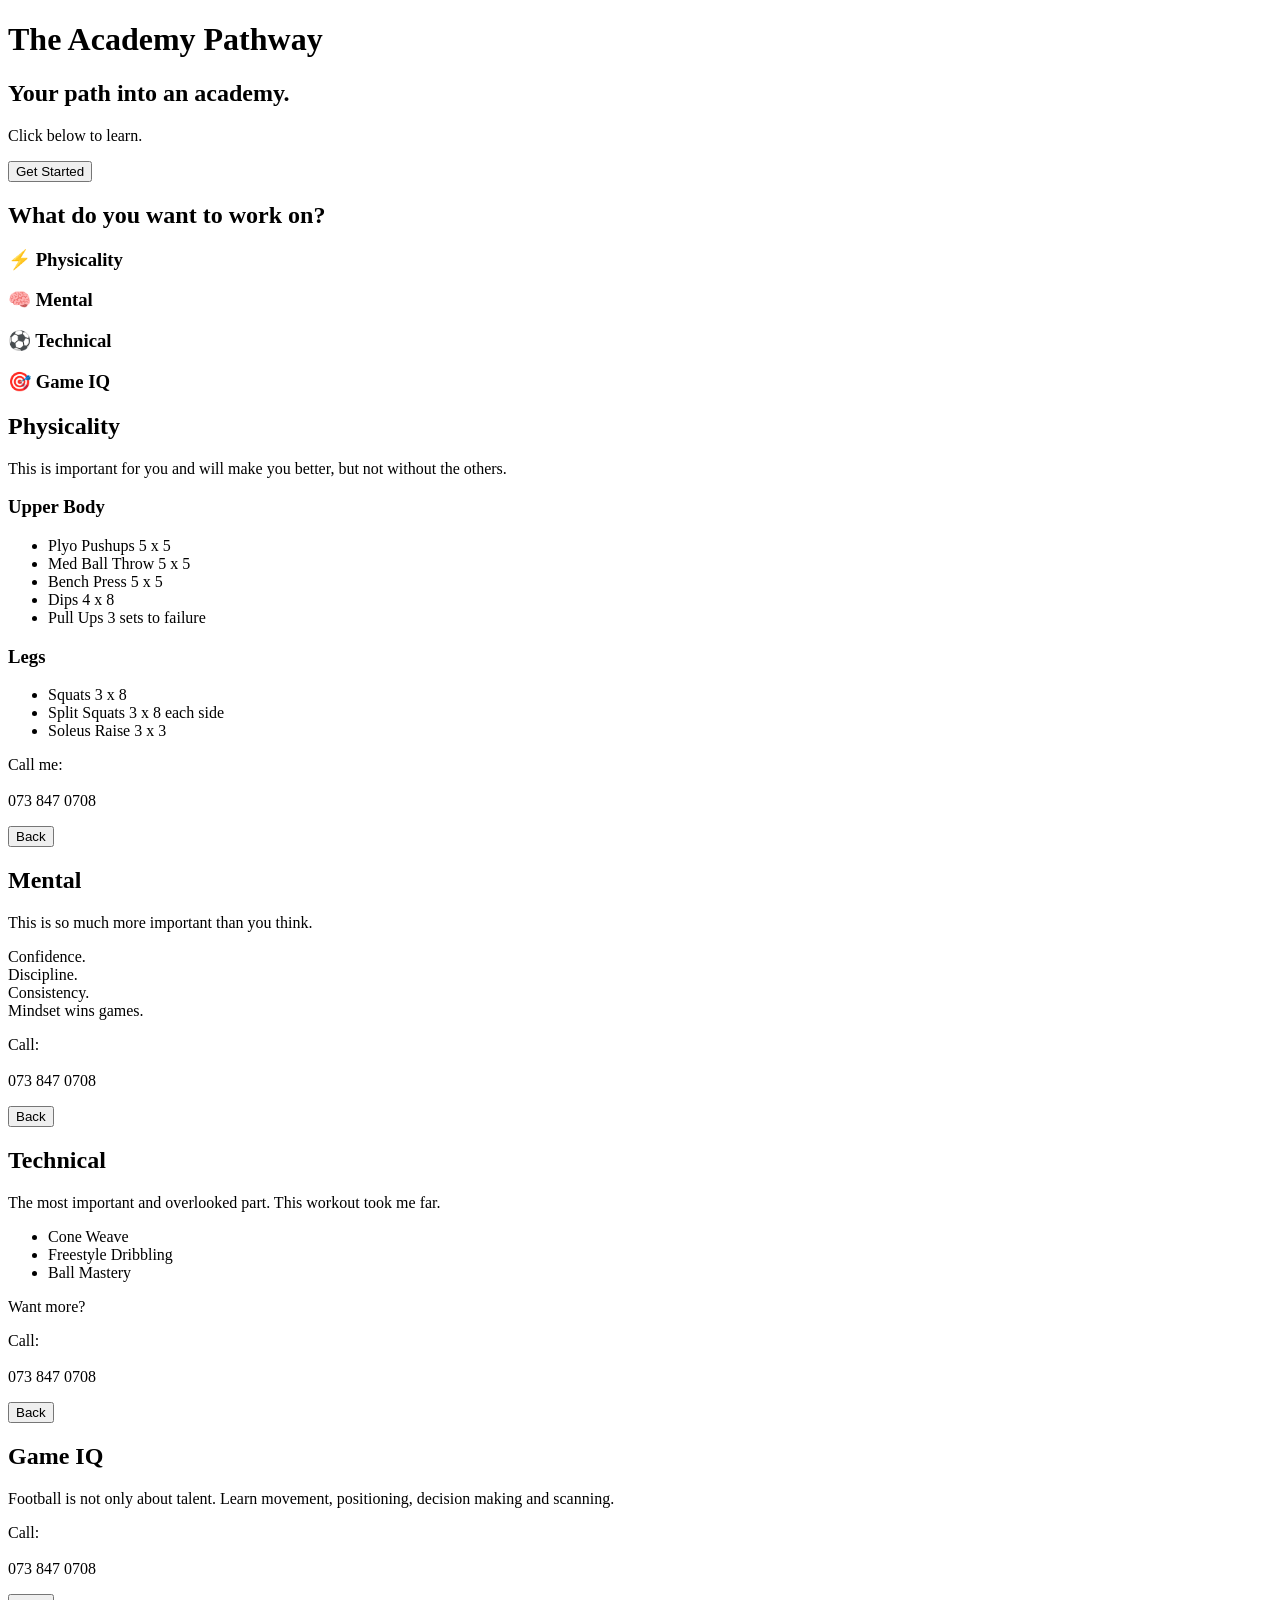
==== index.html @ fdd37b8c "Added index.html" ====
<!DOCTYPE html>
<html lang="en">
<head>
<meta charset="UTF-8">
<meta name="viewport" content="width=device-width, initial-scale=1.0">
<title>The Academy Pathway</title>
<link rel="stylesheet" href="style.css">
</head>

<body>

<header>
<h1>The Academy Pathway</h1>
</header>

<section class="hero">
<h2>Your path into an academy.</h2>
<p>Click below to learn.</p>
<button onclick="showMenu()">Get Started</button>
</section>

<div id="menu" class="hidden">

<h2>What do you want to work on?</h2>

<div class="cards">

<div class="card" onclick="showPage('physical')">
<h3>⚡ Physicality</h3>
</div>

<div class="card" onclick="showPage('mental')">
<h3>🧠 Mental</h3>
</div>

<div class="card" onclick="showPage('technical')">
<h3>⚽ Technical</h3>
</div>

<div class="card" onclick="showPage('iq')">
<h3>🎯 Game IQ</h3>
</div>

</div>

</div>

<div id="physical" class="page hidden">

<h2>Physicality</h2>

<p>
This is important for you and will make you better,
but not without the others.
</p>

<h3>Upper Body</h3>

<ul>
<li>Plyo Pushups 5 x 5</li>
<li>Med Ball Throw 5 x 5</li>
<li>Bench Press 5 x 5</li>
<li>Dips 4 x 8</li>
<li>Pull Ups 3 sets to failure</li>
</ul>

<h3>Legs</h3>

<ul>
<li>Squats 3 x 8</li>
<li>Split Squats 3 x 8 each side</li>
<li>Soleus Raise 3 x 3</li>
</ul>

<p class="contact">
Call me:
<br><br>
073 847 0708
</p>

<button onclick="back()">Back</button>

</div>

<div id="mental" class="page hidden">

<h2>Mental</h2>

<p>
This is so much more important than you think.
</p>

<p>
Confidence.<br>
Discipline.<br>
Consistency.<br>
Mindset wins games.
</p>

<p class="contact">
Call:
<br><br>
073 847 0708
</p>

<button onclick="back()">Back</button>

</div>

<div id="technical" class="page hidden">

<h2>Technical</h2>

<p>
The most important and overlooked part.
This workout took me far.
</p>

<ul>
<li>Cone Weave</li>
<li>Freestyle Dribbling</li>
<li>Ball Mastery</li>
</ul>

<p>
Want more?
</p>

<p class="contact">
Call:
<br><br>
073 847 0708
</p>

<button onclick="back()">Back</button>

</div>

<div id="iq" class="page hidden">

<h2>Game IQ</h2>

<p>
Football is not only about talent.
Learn movement,
positioning,
decision making
and scanning.
</p>

<p class="contact">
Call:
<br><br>
073 847 0708
</p>

<button onclick="back()">Back</button>

</div>

<script src="script.js"></script>

</body>
</html>
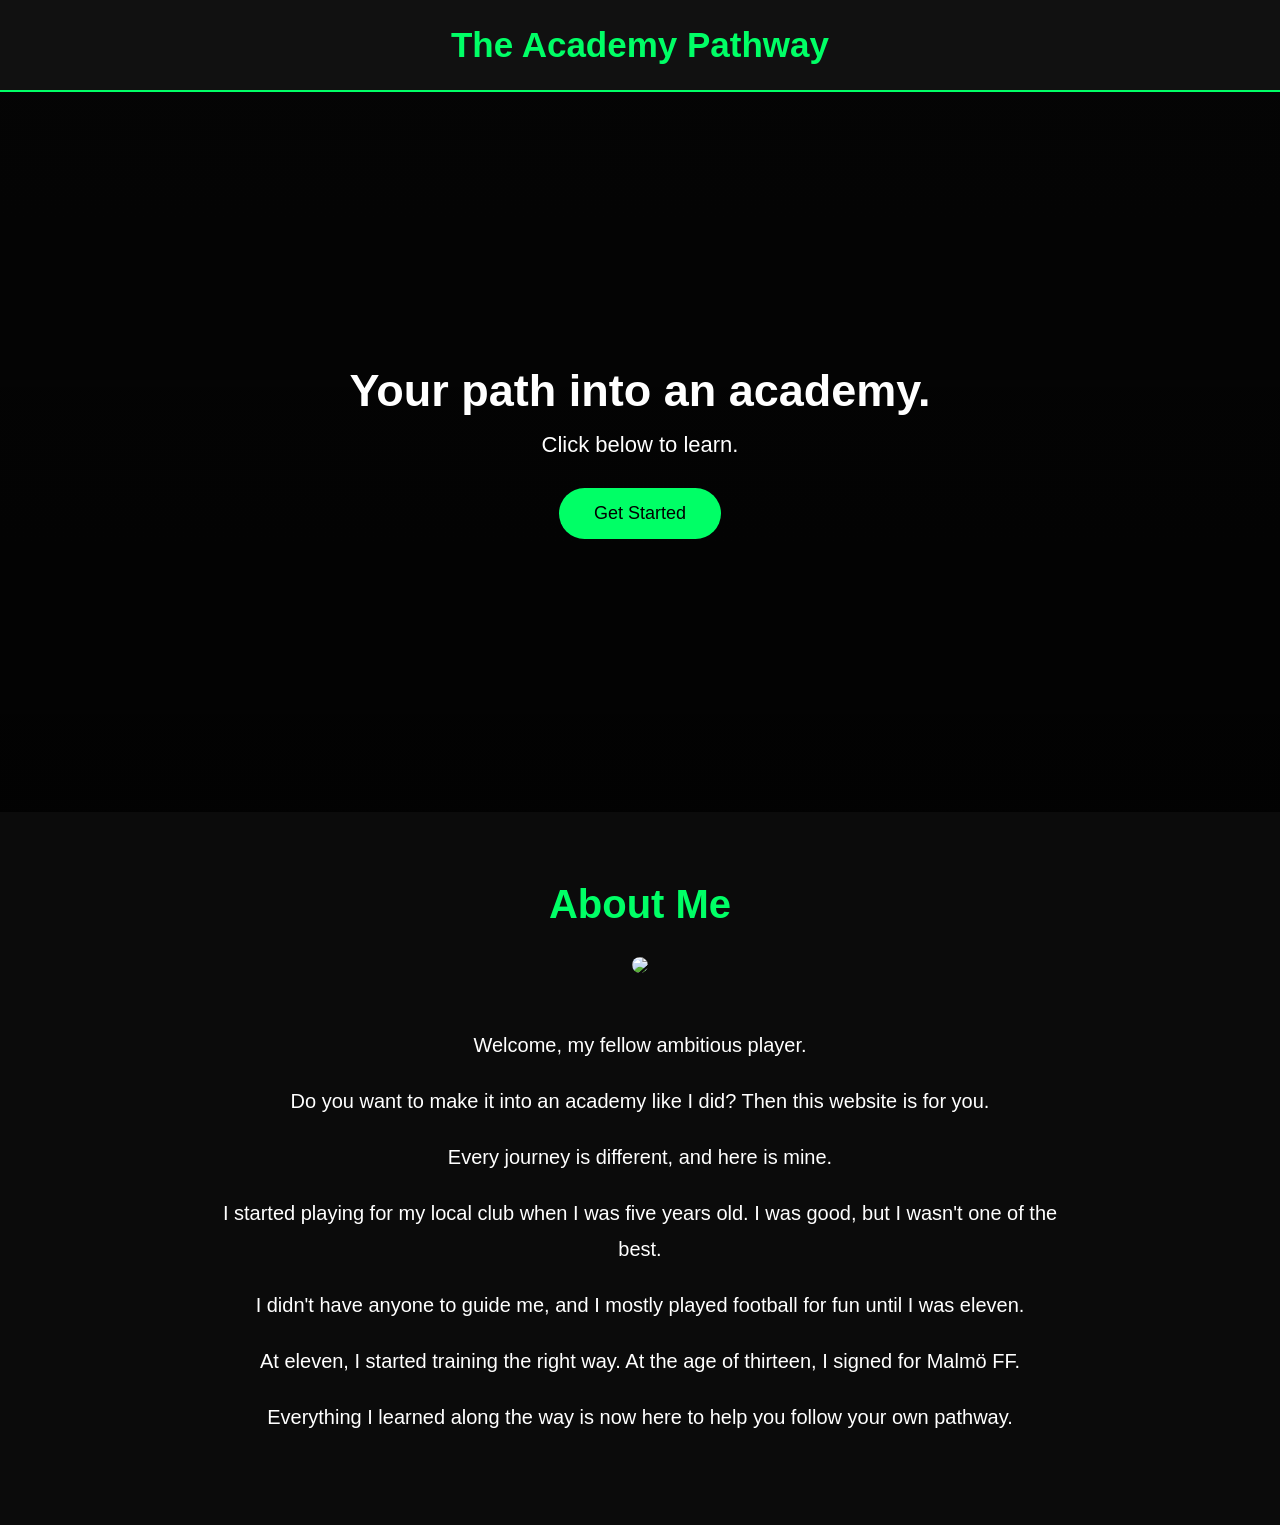
==== commit a47280c9: "Added About Me section" ====
--- a/index.html
+++ b/index.html
@@ -157,7 +157,41 @@
 <button onclick="back()">Back</button>
 
 </div>
+<section class="about">
 
+<h2>About Me</h2>
+
+<img src="https://images.unsplash.com/photo-1547347298-4074fc3086f0" class="about-img">
+
+<p>
+Welcome, my fellow ambitious player.
+</p>
+
+<p>
+Do you want to make it into an academy like I did? Then this website is for you.
+</p>
+
+<p>
+Every journey is different, and here is mine.
+</p>
+
+<p>
+I started playing for my local club when I was five years old. I was good, but I wasn't one of the best.
+</p>
+
+<p>
+I didn't have anyone to guide me, and I mostly played football for fun until I was eleven.
+</p>
+
+<p>
+At eleven, I started training the right way. At the age of thirteen, I signed for Malmö FF.
+</p>
+
+<p>
+Everything I learned along the way is now here to help you follow your own pathway.
+</p>
+
+</section>
 <script src="script.js"></script>
 
 </body>
--- a/style.css
+++ b/style.css
@@ -0,0 +1,166 @@
+* {
+    margin: 0;
+    padding: 0;
+    box-sizing: border-box;
+    font-family: Arial, sans-serif;
+}
+
+body {
+    background: #0b0b0b;
+    color: white;
+    text-align: center;
+}
+
+header {
+    padding: 25px;
+    background: #111;
+    border-bottom: 2px solid #00ff66;
+}
+
+header h1 {
+    font-size: 35px;
+    color: #00ff66;
+}
+
+.hero {
+    height: 80vh;
+    display: flex;
+    flex-direction: column;
+    justify-content: center;
+    align-items: center;
+    background-image: linear-gradient(
+        rgba(0,0,0,0.6),
+        rgba(0,0,0,0.8)
+    ), url("https://images.unsplash.com/photo-1579952363873-27f3bade9f55");
+    background-size: cover;
+    background-position: center;
+}
+
+.hero h2 {
+    font-size: 45px;
+    margin-bottom: 15px;
+}
+
+.hero p {
+    font-size: 22px;
+    margin-bottom: 30px;
+}
+
+button {
+    background: #00ff66;
+    color: black;
+    border: none;
+    padding: 15px 35px;
+    font-size: 18px;
+    border-radius: 30px;
+    cursor: pointer;
+    transition: 0.3s;
+}
+
+button:hover {
+    transform: scale(1.1);
+    background: white;
+}
+
+#menu {
+    padding: 40px;
+}
+
+.cards {
+    display: grid;
+    grid-template-columns: repeat(2, 1fr);
+    gap: 25px;
+    max-width: 800px;
+    margin: 30px auto;
+}
+
+.card {
+    background: #151515;
+    padding: 40px;
+    border-radius: 15px;
+    cursor: pointer;
+    border: 2px solid #00ff66;
+    transition: 0.3s;
+}
+
+.card:hover {
+    transform: translateY(-10px);
+    background: #202020;
+}
+
+.card h3 {
+    font-size: 25px;
+}
+
+.page {
+    padding: 50px;
+    max-width: 800px;
+    margin: auto;
+}
+
+.page h2 {
+    color: #00ff66;
+    font-size: 35px;
+    margin-bottom: 20px;
+}
+
+.page p {
+    font-size: 20px;
+    line-height: 1.6;
+    margin: 20px;
+}
+
+ul {
+    list-style: none;
+    font-size: 18px;
+    line-height: 2;
+}
+
+.contact {
+    color: #00ff66;
+    font-size: 22px;
+    font-weight: bold;
+}
+
+.hidden {
+    display: none;
+}
+
+@media(max-width:700px) {
+
+    .cards {
+        grid-template-columns: 1fr;
+    }
+
+    .hero h2 {
+        font-size: 30px;
+    }
+
+    header h1 {
+        font-size: 25px;
+    }
+}.about{
+padding:70px 20px;
+max-width:900px;
+margin:auto;
+text-align:center;
+}
+
+.about h2{
+font-size:40px;
+color:#00ff66;
+margin-bottom:30px;
+}
+
+.about-img{
+width:100%;
+max-width:700px;
+border-radius:20px;
+margin-bottom:30px;
+}
+
+.about p{
+font-size:20px;
+line-height:1.8;
+margin:20px 0;
+}
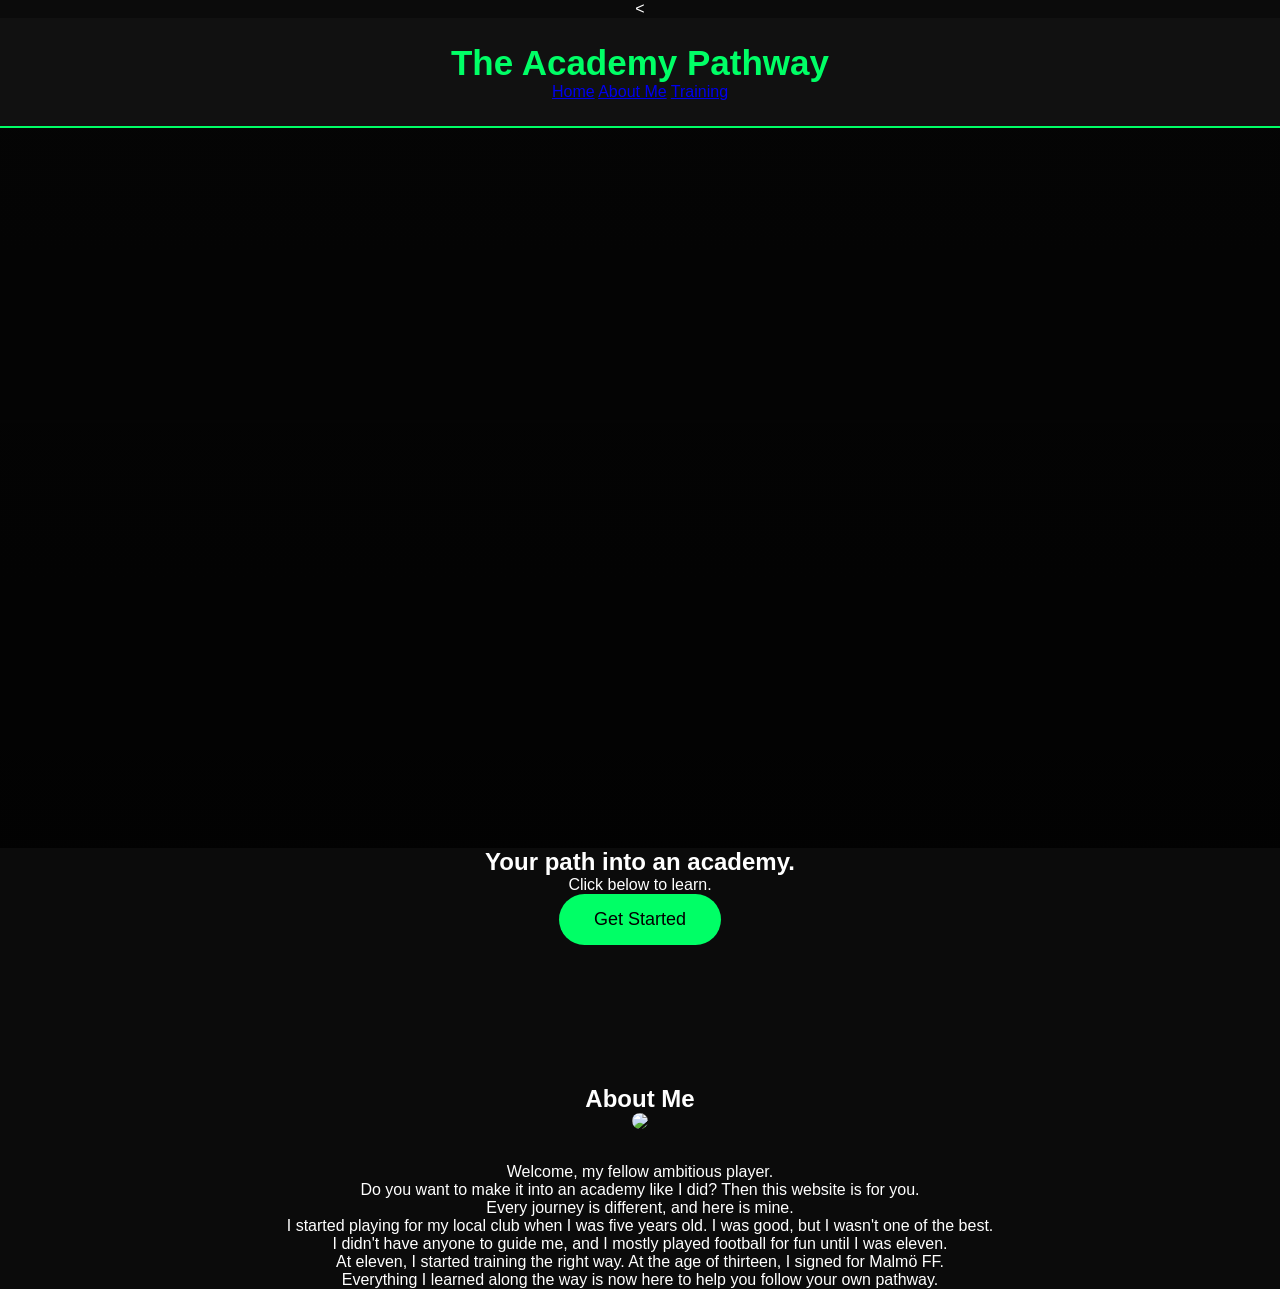
==== commit 34b7457d: "Added navigation menu" ====
--- a/index.html
+++ b/index.html
@@ -9,17 +9,30 @@
 
 <body>
 
-<header>
+<<header>
+
 <h1>The Academy Pathway</h1>
+
+<nav>
+
+<a href="#home">Home</a>
+
+<a href="#about">About Me</a>
+
+<a href="#training">Training</a>
+
+</nav>
+
 </header>
 
-<section class="hero">
+<section class="hero" id="home"></section>
 <h2>Your path into an academy.</h2>
 <p>Click below to learn.</p>
 <button onclick="showMenu()">Get Started</button>
 </section>
 
 <div id="menu" class="hidden">
+<a id="training"></a>
 
 <h2>What do you want to work on?</h2>
 
@@ -157,7 +170,7 @@
 <button onclick="back()">Back</button>
 
 </div>
-<section class="about">
+<section class="about" id="about"></section>
 
 <h2>About Me</h2>
 
--- a/style.css
+++ b/style.css
@@ -163,4 +163,18 @@
 font-size:20px;
 line-height:1.8;
 margin:20px 0;
+nav{
+margin-top:15px;
+}
+
+nav a{
+color:white;
+text-decoration:none;
+margin:0 20px;
+font-size:20px;
+font-weight:bold;
+}
+
+nav a:hover{
+color:#00ff66;
 }
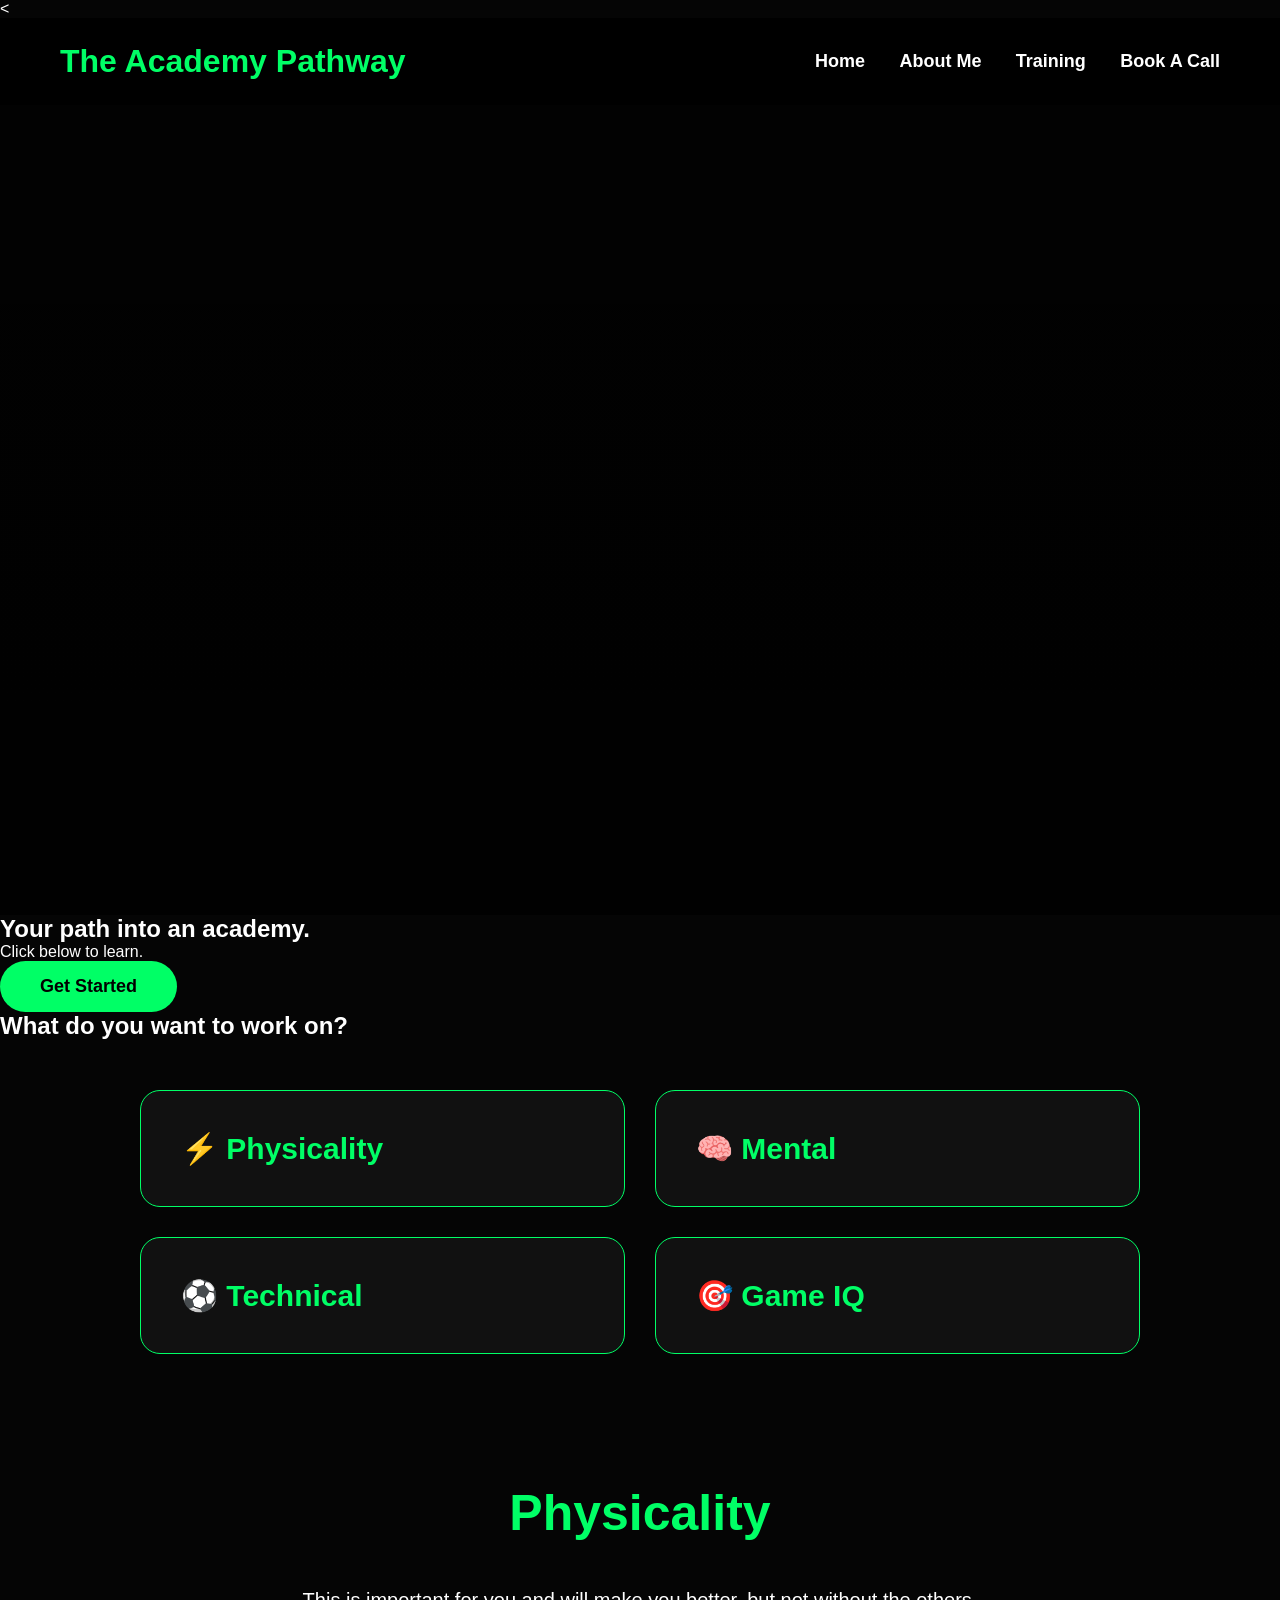
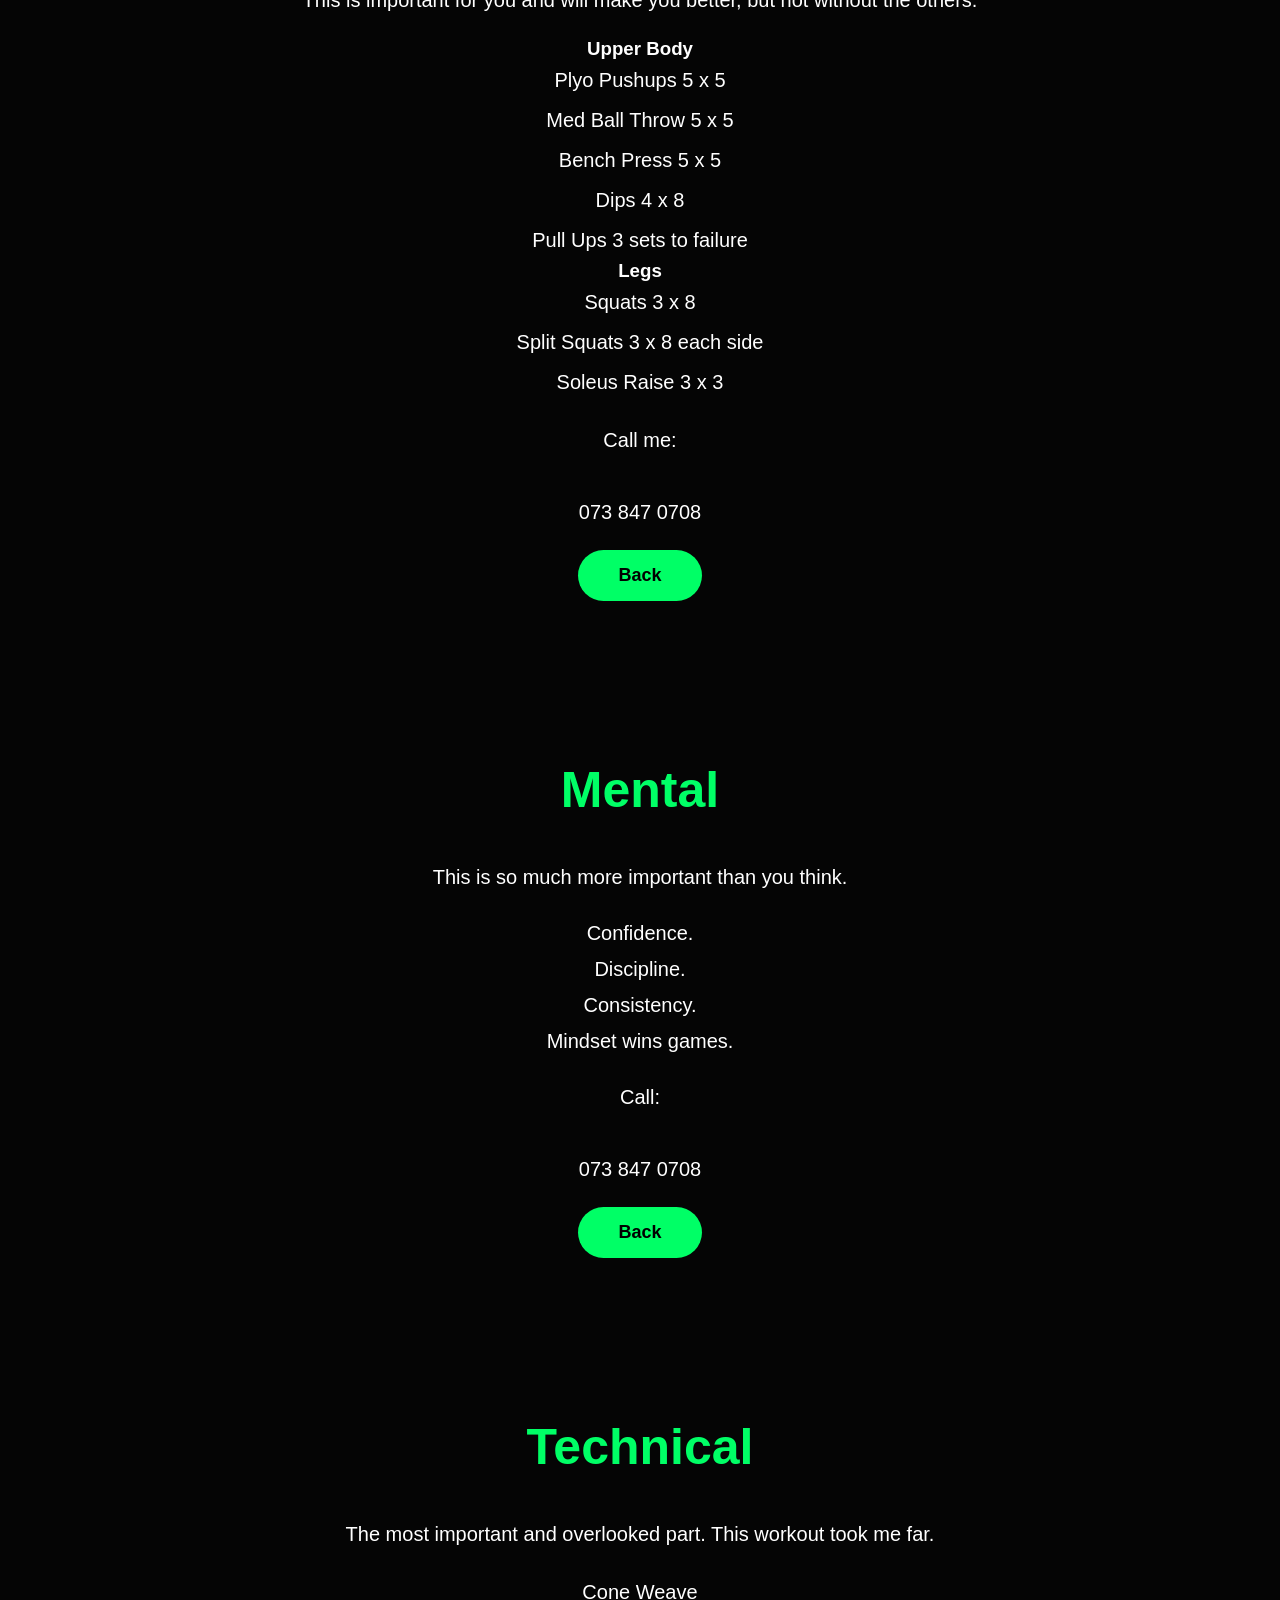
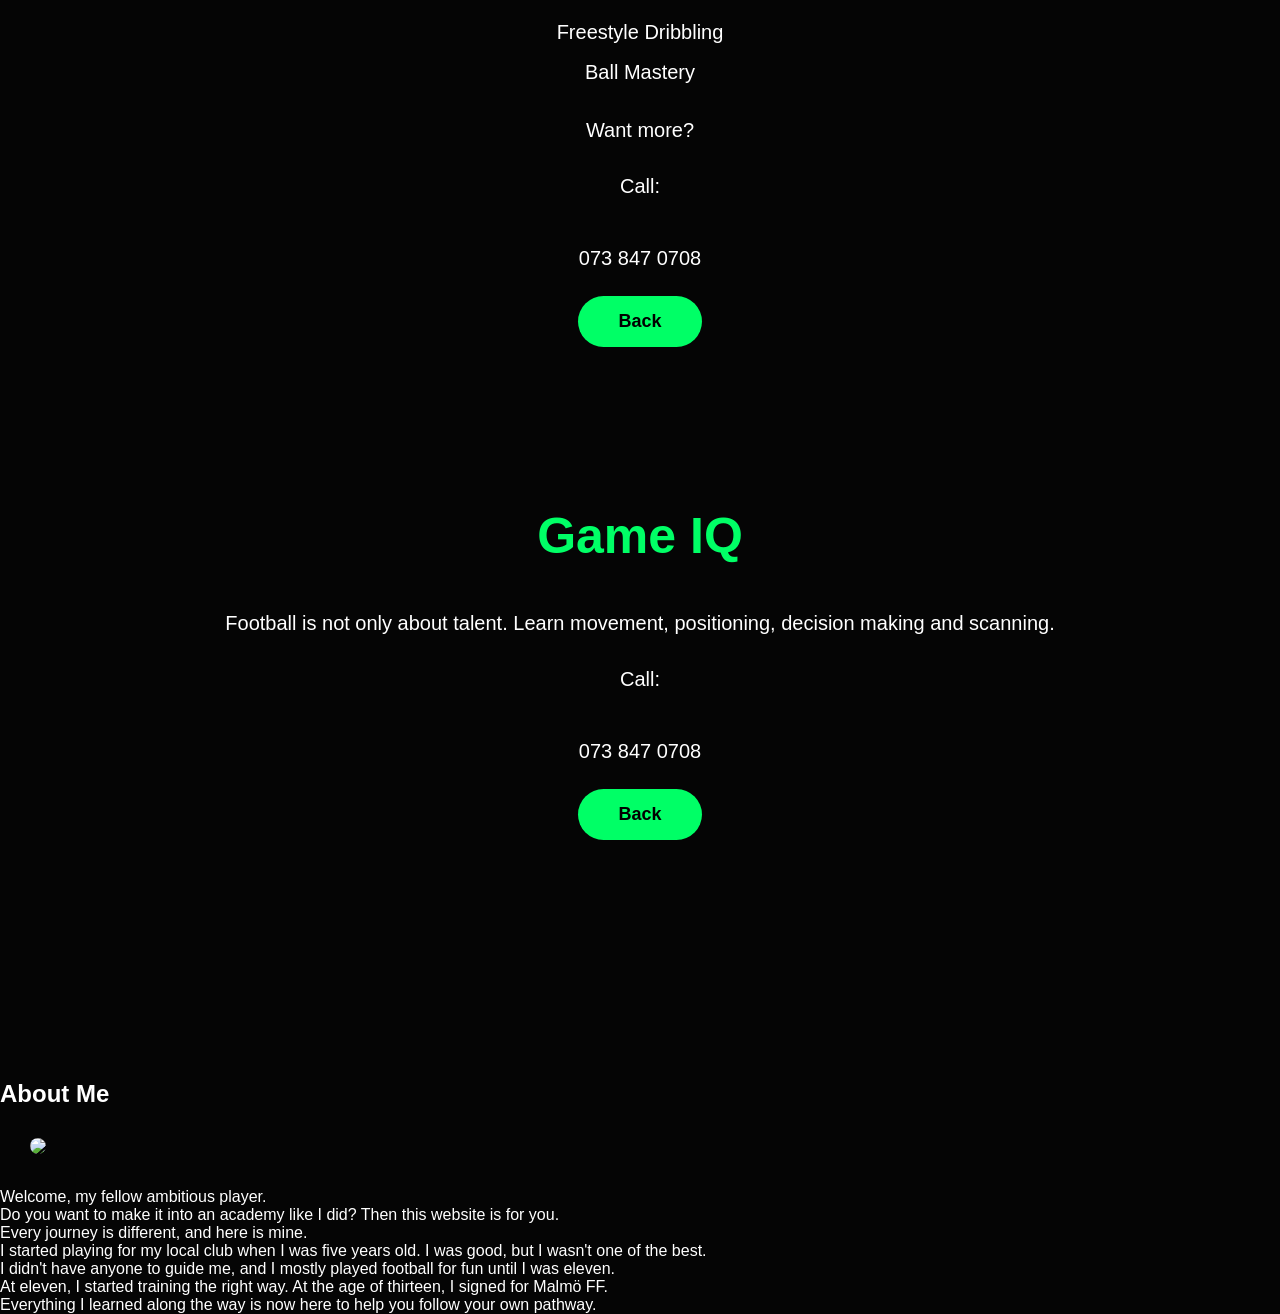
==== commit 1cba4361: "h" ====
--- a/index.html
+++ b/index.html
@@ -17,10 +17,10 @@
 
 <a href="#home">Home</a>
 
-<a href="#about">About Me</a>
-
-<a href="#training">Training</a>
-
+<a href="about.html">About Me</a>
+
+<a href="training.html">Training</a>
+<a href="book.html">Book A Call</a>
 </nav>
 
 </header>
--- a/style.css
+++ b/style.css
@@ -2,179 +2,286 @@
     margin: 0;
     padding: 0;
     box-sizing: border-box;
-    font-family: Arial, sans-serif;
+    font-family: 'Arial', sans-serif;
 }
 
 body {
-    background: #0b0b0b;
+    background: #050505;
     color: white;
-    text-align: center;
-}
+}
+
+
+/* HEADER */
 
 header {
-    padding: 25px;
-    background: #111;
-    border-bottom: 2px solid #00ff66;
-}
+    width: 100%;
+    padding: 25px 60px;
+    background: rgba(0,0,0,0.9);
+    display: flex;
+    justify-content: space-between;
+    align-items: center;
+    position: sticky;
+    top: 0;
+    z-index: 100;
+}
+
 
 header h1 {
-    font-size: 35px;
     color: #00ff66;
-}
+    font-size: 32px;
+}
+
+
+/* NAVIGATION */
+
+nav a {
+
+    color: white;
+    text-decoration: none;
+    margin-left: 30px;
+    font-size: 18px;
+    font-weight: bold;
+    transition: 0.3s;
+
+}
+
+
+nav a:hover {
+
+    color: #00ff66;
+
+}
+
+
+
+/* HOME */
 
 .hero {
-    height: 80vh;
-    display: flex;
-    flex-direction: column;
-    justify-content: center;
-    align-items: center;
-    background-image: linear-gradient(
-        rgba(0,0,0,0.6),
-        rgba(0,0,0,0.8)
-    ), url("https://images.unsplash.com/photo-1579952363873-27f3bade9f55");
-    background-size: cover;
-    background-position: center;
-}
+
+    height: 90vh;
+    display:flex;
+    flex-direction:column;
+    justify-content:center;
+    align-items:center;
+    text-align:center;
+
+    background:
+    linear-gradient(
+    rgba(0,0,0,0.65),
+    rgba(0,0,0,0.85)
+    ),
+    url("https://images.unsplash.com/photo-1579952363873-27f3bade9f55");
+
+    background-size:cover;
+    background-position:center;
+
+}
+
 
 .hero h2 {
-    font-size: 45px;
-    margin-bottom: 15px;
-}
+
+    font-size:70px;
+    max-width:900px;
+
+}
+
 
 .hero p {
-    font-size: 22px;
-    margin-bottom: 30px;
-}
+
+    font-size:25px;
+    margin:25px;
+
+}
+
+
+
+/* BUTTONS */
 
 button {
-    background: #00ff66;
-    color: black;
-    border: none;
-    padding: 15px 35px;
-    font-size: 18px;
-    border-radius: 30px;
-    cursor: pointer;
-    transition: 0.3s;
-}
+
+    background:#00ff66;
+    color:black;
+
+    padding:15px 40px;
+
+    border:none;
+
+    border-radius:30px;
+
+    font-size:18px;
+
+    font-weight:bold;
+
+    cursor:pointer;
+
+    transition:0.3s;
+
+}
+
 
 button:hover {
-    transform: scale(1.1);
-    background: white;
-}
-
-#menu {
-    padding: 40px;
-}
+
+    transform:scale(1.08);
+    background:white;
+
+}
+
+
+
+/* CARDS */
 
 .cards {
-    display: grid;
-    grid-template-columns: repeat(2, 1fr);
-    gap: 25px;
-    max-width: 800px;
-    margin: 30px auto;
-}
+
+    display:grid;
+
+    grid-template-columns:repeat(2,1fr);
+
+    gap:30px;
+
+    max-width:1000px;
+
+    margin:50px auto;
+
+}
+
+
 
 .card {
-    background: #151515;
-    padding: 40px;
-    border-radius: 15px;
-    cursor: pointer;
-    border: 2px solid #00ff66;
-    transition: 0.3s;
-}
+
+    background:#111;
+
+    padding:40px;
+
+    border-radius:20px;
+
+    border:1px solid #00ff66;
+
+    transition:0.3s;
+
+}
+
 
 .card:hover {
-    transform: translateY(-10px);
-    background: #202020;
-}
+
+    transform:translateY(-10px);
+
+    box-shadow:0 0 25px #00ff66;
+
+}
+
+
 
 .card h3 {
-    font-size: 25px;
-}
-
-.page {
-    padding: 50px;
-    max-width: 800px;
-    margin: auto;
-}
-
-.page h2 {
-    color: #00ff66;
-    font-size: 35px;
-    margin-bottom: 20px;
-}
-
-.page p {
-    font-size: 20px;
-    line-height: 1.6;
-    margin: 20px;
-}
+
+    font-size:30px;
+
+    color:#00ff66;
+
+}
+
+
+
+/* ABOUT + TRAINING PAGES */
+
+
+.page,
+.about {
+
+    max-width:1000px;
+
+    margin:auto;
+
+    padding:80px 30px;
+
+    text-align:center;
+
+}
+
+
+
+.page h2,
+.about h2 {
+
+    font-size:50px;
+
+    color:#00ff66;
+
+    margin-bottom:40px;
+
+}
+
+
+
+.page p,
+.about p {
+
+    font-size:20px;
+
+    line-height:1.8;
+
+    margin:20px;
+
+}
+
+
+
+.about-img {
+
+    width:80%;
+
+    border-radius:25px;
+
+    margin:30px;
+
+}
+
+
+
+/* LISTS */
 
 ul {
-    list-style: none;
-    font-size: 18px;
-    line-height: 2;
-}
-
-.contact {
-    color: #00ff66;
-    font-size: 22px;
-    font-weight: bold;
-}
-
-.hidden {
-    display: none;
-}
-
-@media(max-width:700px) {
-
-    .cards {
-        grid-template-columns: 1fr;
-    }
-
-    .hero h2 {
-        font-size: 30px;
-    }
-
-    header h1 {
-        font-size: 25px;
-    }
-}.about{
-padding:70px 20px;
-max-width:900px;
-margin:auto;
-text-align:center;
-}
-
-.about h2{
-font-size:40px;
-color:#00ff66;
-margin-bottom:30px;
-}
-
-.about-img{
-width:100%;
-max-width:700px;
-border-radius:20px;
-margin-bottom:30px;
-}
-
-.about p{
-font-size:20px;
-line-height:1.8;
-margin:20px 0;
+
+    list-style:none;
+
+    font-size:20px;
+
+    line-height:2;
+
+}
+
+
+
+/* MOBILE */
+
+@media(max-width:700px){
+
+
+header{
+
+    flex-direction:column;
+
+}
+
+
 nav{
-margin-top:15px;
-}
-
-nav a{
-color:white;
-text-decoration:none;
-margin:0 20px;
-font-size:20px;
-font-weight:bold;
-}
-
-nav a:hover{
-color:#00ff66;
+
+    margin-top:20px;
+
+}
+
+
+.hero h2{
+
+    font-size:40px;
+
+}
+
+
+.cards{
+
+    grid-template-columns:1fr;
+
+}
+
+
 }
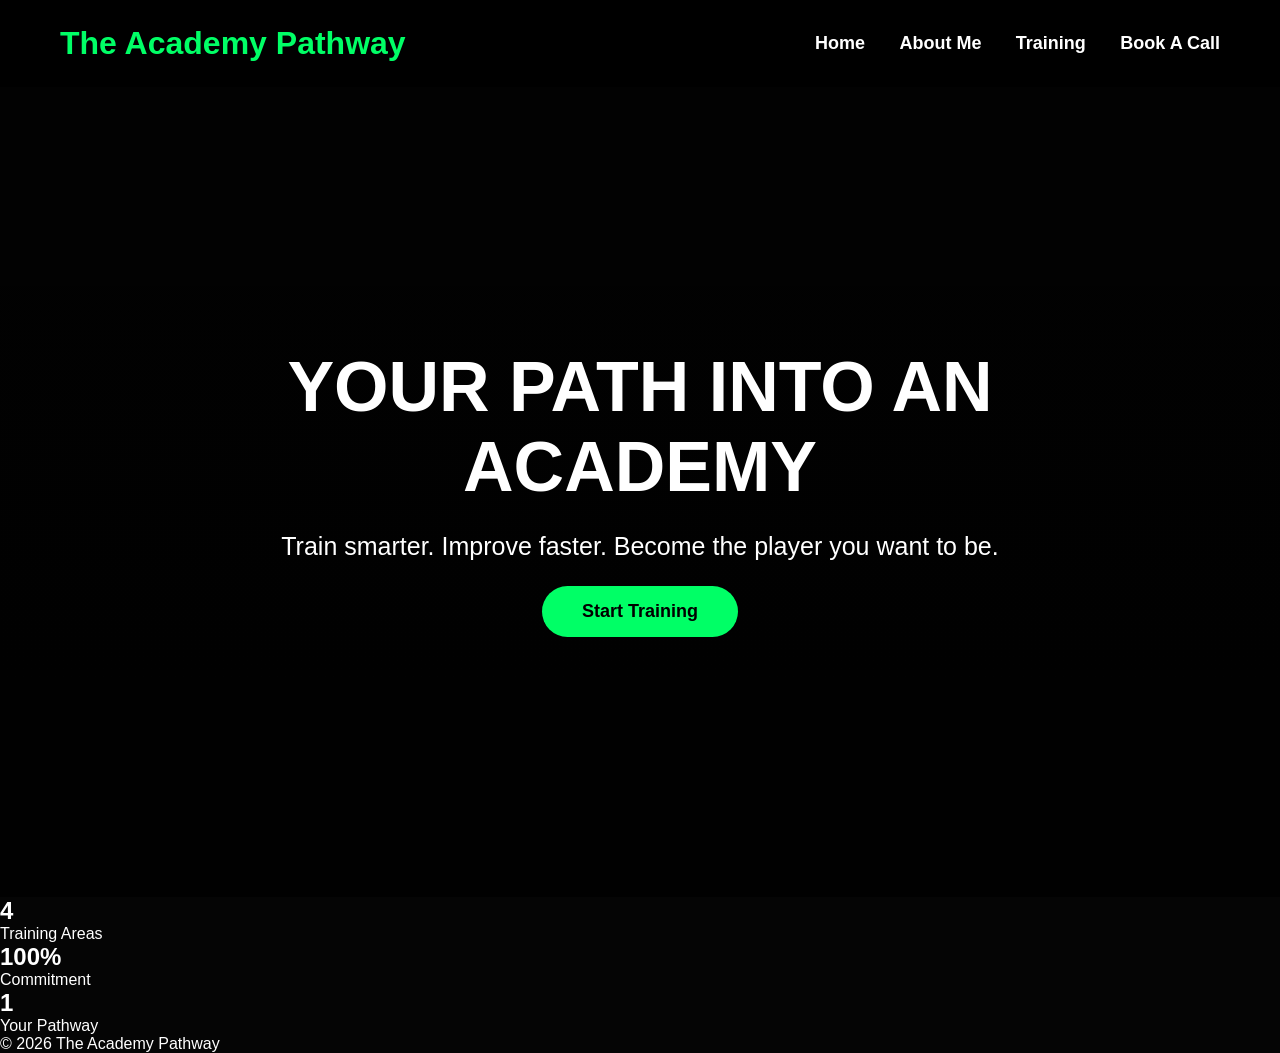
==== commit 4d973805: "Added indez" ====
--- a/index.html
+++ b/index.html
@@ -9,202 +9,58 @@
 
 <body>
 
-<<header>
+<header>
 
 <h1>The Academy Pathway</h1>
 
 <nav>
-
-<a href="#home">Home</a>
-
+<a href="index.html">Home</a>
 <a href="about.html">About Me</a>
-
 <a href="training.html">Training</a>
 <a href="book.html">Book A Call</a>
 </nav>
 
 </header>
 
-<section class="hero" id="home"></section>
-<h2>Your path into an academy.</h2>
-<p>Click below to learn.</p>
-<button onclick="showMenu()">Get Started</button>
+<section class="hero">
+
+<h2>YOUR PATH INTO AN ACADEMY</h2>
+
+<p>
+Train smarter. Improve faster. Become the player you want to be.
+</p>
+
+<a href="training.html">
+<button>Start Training</button>
+</a>
+
 </section>
 
-<div id="menu" class="hidden">
-<a id="training"></a>
+<section class="stats">
 
-<h2>What do you want to work on?</h2>
-
-<div class="cards">
-
-<div class="card" onclick="showPage('physical')">
-<h3>⚡ Physicality</h3>
+<div class="stat">
+<h2>4</h2>
+<p>Training Areas</p>
 </div>
 
-<div class="card" onclick="showPage('mental')">
-<h3>🧠 Mental</h3>
+<div class="stat">
+<h2>100%</h2>
+<p>Commitment</p>
 </div>
 
-<div class="card" onclick="showPage('technical')">
-<h3>⚽ Technical</h3>
+<div class="stat">
+<h2>1</h2>
+<p>Your Pathway</p>
 </div>
 
-<div class="card" onclick="showPage('iq')">
-<h3>🎯 Game IQ</h3>
-</div>
+</section>
 
-</div>
+<footer>
 
-</div>
+<p>© 2026 The Academy Pathway</p>
 
-<div id="physical" class="page hidden">
+</footer>
 
-<h2>Physicality</h2>
-
-<p>
-This is important for you and will make you better,
-but not without the others.
-</p>
-
-<h3>Upper Body</h3>
-
-<ul>
-<li>Plyo Pushups 5 x 5</li>
-<li>Med Ball Throw 5 x 5</li>
-<li>Bench Press 5 x 5</li>
-<li>Dips 4 x 8</li>
-<li>Pull Ups 3 sets to failure</li>
-</ul>
-
-<h3>Legs</h3>
-
-<ul>
-<li>Squats 3 x 8</li>
-<li>Split Squats 3 x 8 each side</li>
-<li>Soleus Raise 3 x 3</li>
-</ul>
-
-<p class="contact">
-Call me:
-<br><br>
-073 847 0708
-</p>
-
-<button onclick="back()">Back</button>
-
-</div>
-
-<div id="mental" class="page hidden">
-
-<h2>Mental</h2>
-
-<p>
-This is so much more important than you think.
-</p>
-
-<p>
-Confidence.<br>
-Discipline.<br>
-Consistency.<br>
-Mindset wins games.
-</p>
-
-<p class="contact">
-Call:
-<br><br>
-073 847 0708
-</p>
-
-<button onclick="back()">Back</button>
-
-</div>
-
-<div id="technical" class="page hidden">
-
-<h2>Technical</h2>
-
-<p>
-The most important and overlooked part.
-This workout took me far.
-</p>
-
-<ul>
-<li>Cone Weave</li>
-<li>Freestyle Dribbling</li>
-<li>Ball Mastery</li>
-</ul>
-
-<p>
-Want more?
-</p>
-
-<p class="contact">
-Call:
-<br><br>
-073 847 0708
-</p>
-
-<button onclick="back()">Back</button>
-
-</div>
-
-<div id="iq" class="page hidden">
-
-<h2>Game IQ</h2>
-
-<p>
-Football is not only about talent.
-Learn movement,
-positioning,
-decision making
-and scanning.
-</p>
-
-<p class="contact">
-Call:
-<br><br>
-073 847 0708
-</p>
-
-<button onclick="back()">Back</button>
-
-</div>
-<section class="about" id="about"></section>
-
-<h2>About Me</h2>
-
-<img src="https://images.unsplash.com/photo-1547347298-4074fc3086f0" class="about-img">
-
-<p>
-Welcome, my fellow ambitious player.
-</p>
-
-<p>
-Do you want to make it into an academy like I did? Then this website is for you.
-</p>
-
-<p>
-Every journey is different, and here is mine.
-</p>
-
-<p>
-I started playing for my local club when I was five years old. I was good, but I wasn't one of the best.
-</p>
-
-<p>
-I didn't have anyone to guide me, and I mostly played football for fun until I was eleven.
-</p>
-
-<p>
-At eleven, I started training the right way. At the age of thirteen, I signed for Malmö FF.
-</p>
-
-<p>
-Everything I learned along the way is now here to help you follow your own pathway.
-</p>
-
-</section>
 <script src="script.js"></script>
 
 </body>
